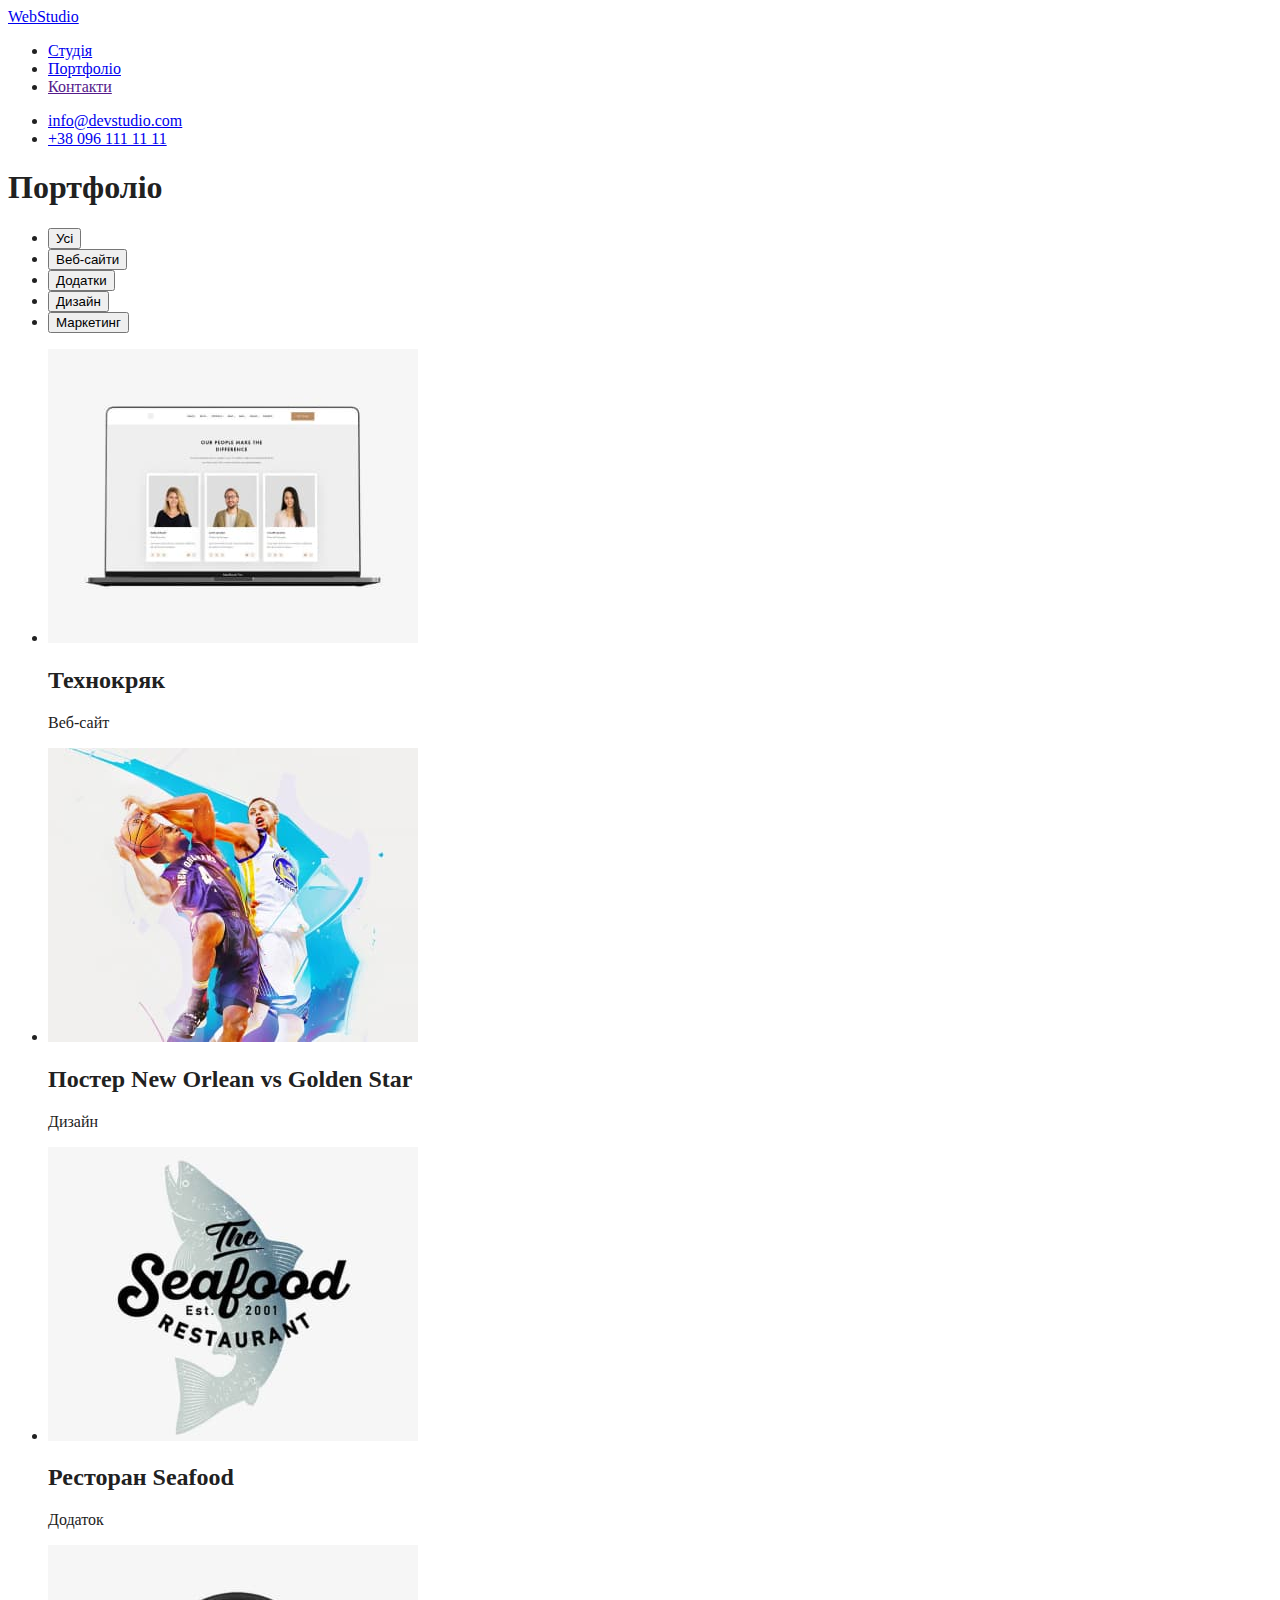
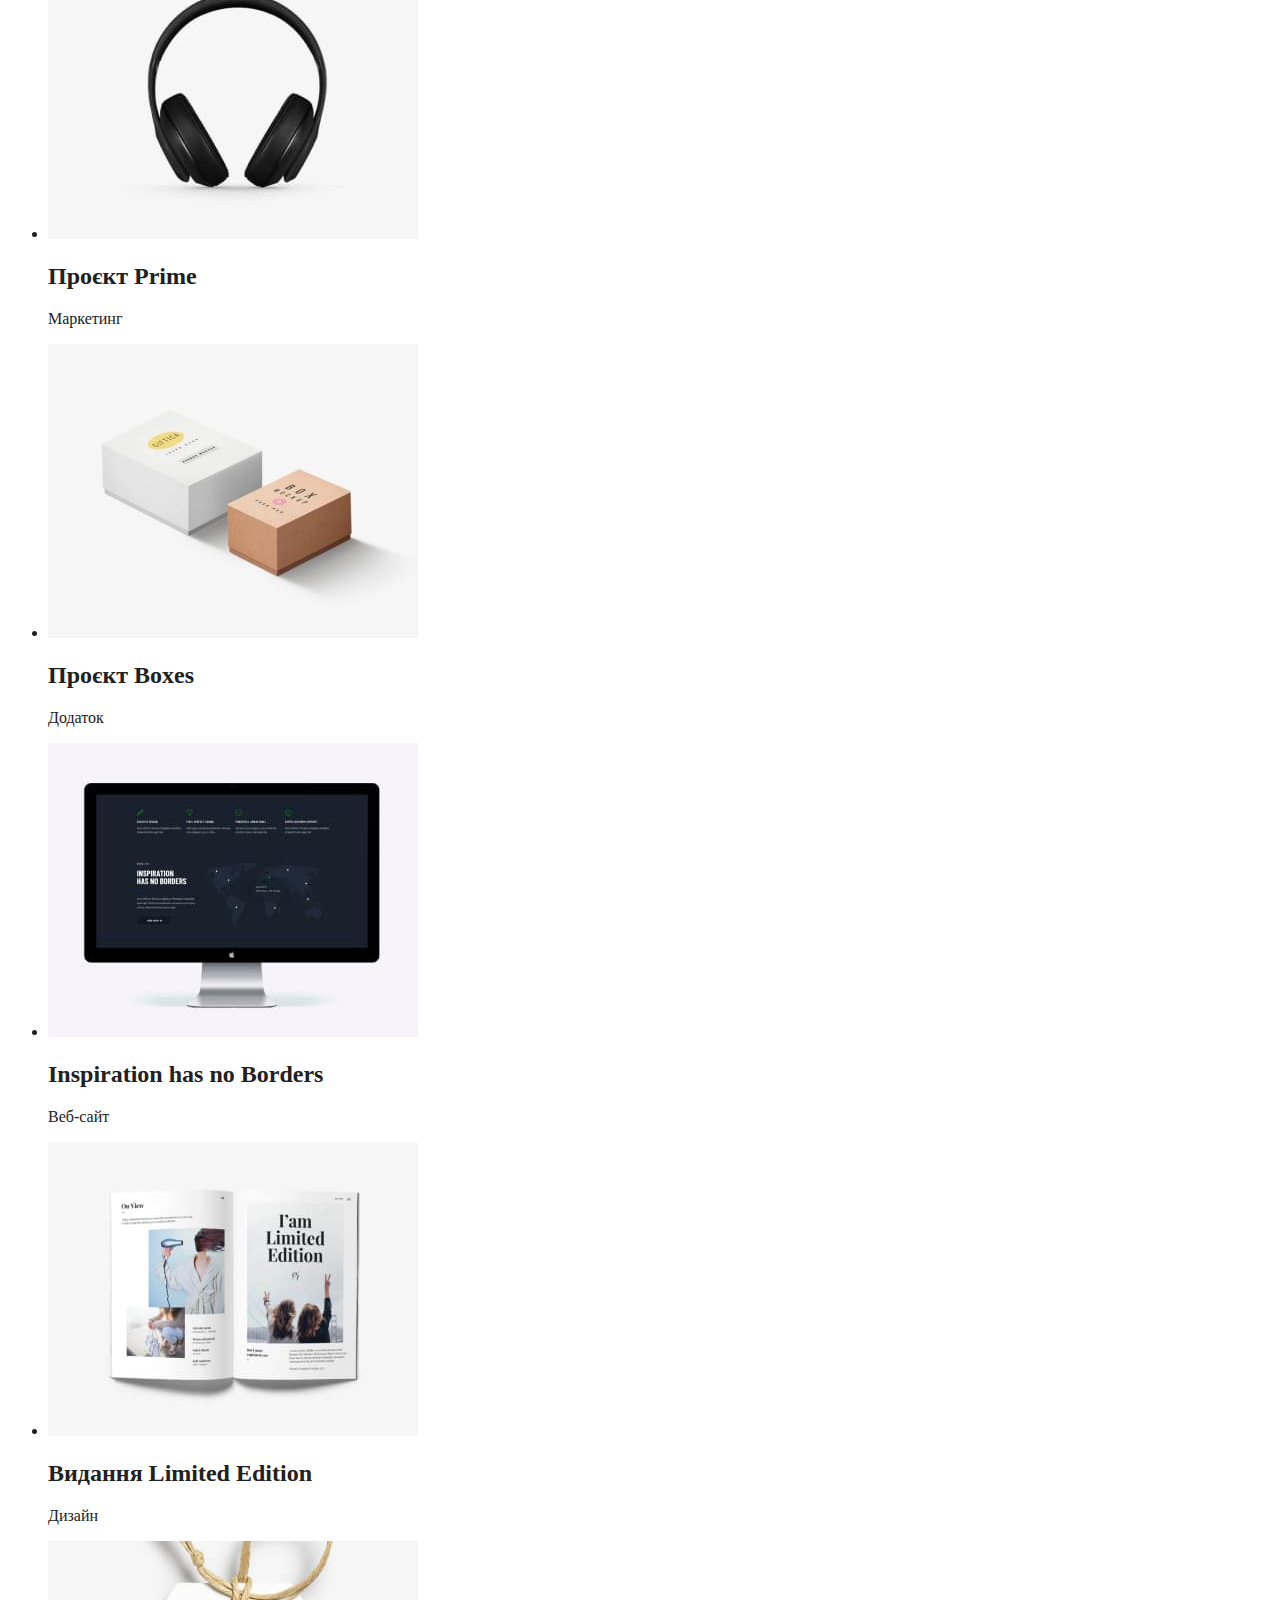
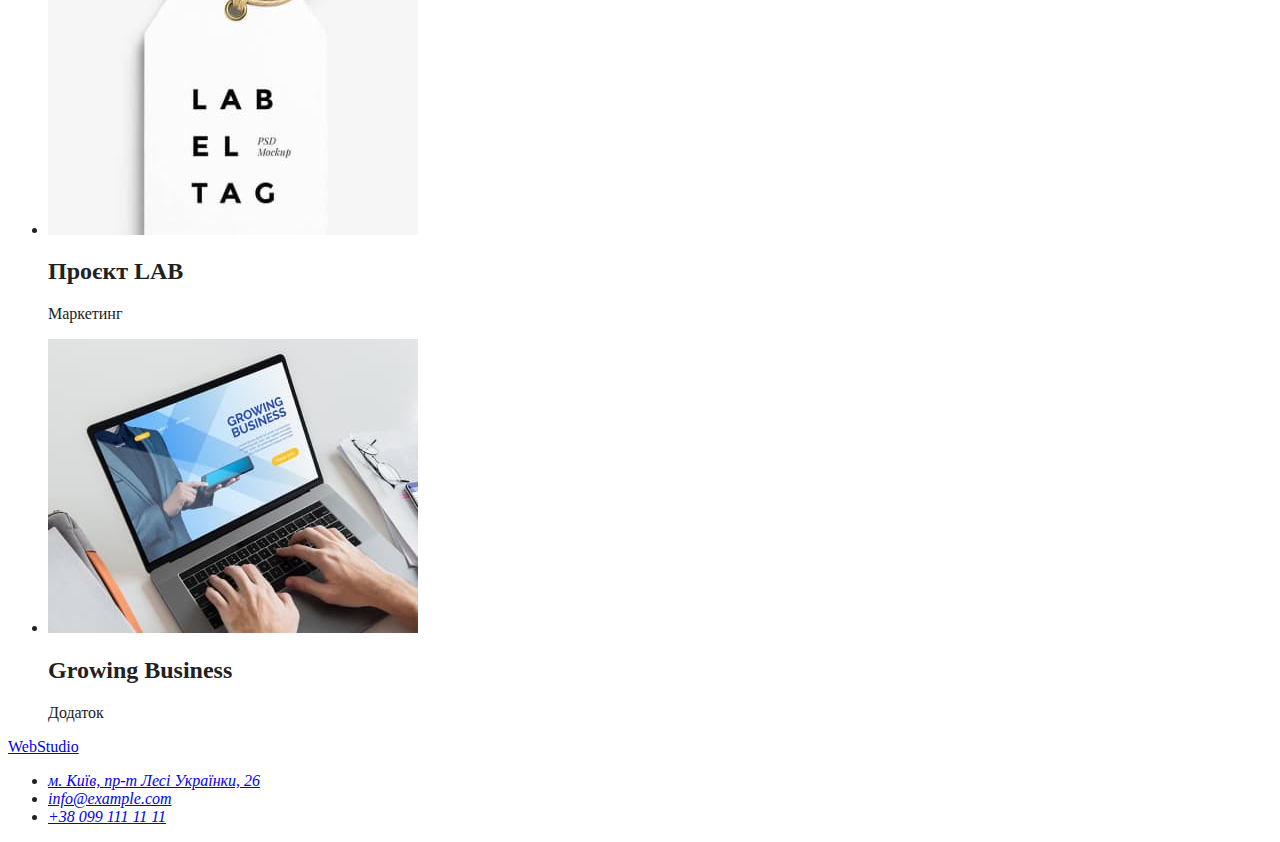
==== portfolio.html @ 2e6b6c1a "Вказав базові кольори та створив палітру" ====
<!DOCTYPE html>
<html lang="uk">
  <head>
    <meta charset="UTF-8" />
    <meta http-equiv="X-UA-Compatible" content="IE=edge" />
    <meta name="viewport" content="width=device-width, initial-scale=1.0" />
    <title>Портфоліо</title>
    <link rel="stylesheet" href="css/styles.css" />
  </head>
  <body>
    <!-- Шапка сайту -->
    <header>
      <nav>
        <a href="./index.html">WebStudio</a>
        <ul>
          <li><a href="./index.html">Студія</a></li>
          <li><a href="./portfolio.html">Портфоліо</a></li>
          <li><a href="">Контакти</a></li>
        </ul>
      </nav>
      <ul>
        <li><a href="mailto:info@devstudio.com">info@devstudio.com</a></li>
        <li><a href="tel:+380961111111">+38 096 111 11 11</a></li>
      </ul>
    </header>
    <!-- Головний контент сторінки -->
    <main>
      <section>
        <h1>Портфоліо</h1>
        <!-- Фільр (список кнопок) -->
        <ul>
          <li>
            <button type="button">Усі</button>
          </li>
          <li>
            <button type="button">Веб-сайти</button>
          </li>
          <li>
            <button type="button">Додатки</button>
          </li>
          <li>
            <button type="button">Дизайн</button>
          </li>
          <li>
            <button type="button">Маркетинг</button>
          </li>
        </ul>
        <!-- Портфоліо -->
        <ul>
          <li>
            <img
              src="./images/web_tech-crack.jpg"
              alt="Сторінка сайту зі списком людей"
              width="370"
            />
            <h2>Технокряк</h2>
            <p>Веб-сайт</p>
          </li>
          <li>
            <img
              src="./images/design_basketball-poster.jpg"
              alt="Постер до змагань з баскетболу"
              width="370"
            />
            <h2>Постер New Orlean vs Golden Star</h2>
            <p>Дизайн</p>
          </li>
          <li>
            <img
              src="./images/application_seafood-restaurant.jpg"
              alt="Логотип ресторану морської їжі"
              width="370"
            />
            <h2>Ресторан Seafood</h2>
            <p>Додаток</p>
          </li>
          <li>
            <img src="./images/marketing_prime-project.jpg" alt="Чорні навушники" width="370" />
            <h2>Проєкт Prime</h2>
            <p>Маркетинг</p>
          </li>
          <li>
            <img
              src="./images/application_boxes-project.jpg"
              alt="Дві мінімалістичні коробочки"
              width="370"
            />
            <h2>Проєкт Boxes</h2>
            <p>Додаток</p>
          </li>
          <li>
            <img
              src="./images/web_inspiration.jpg"
              alt="Веб-сайт з крапками розташувань на мапі світу"
              width="370"
            />
            <h2>Inspiration has no Borders</h2>
            <p>Веб-сайт</p>
          </li>
          <li>
            <img src="./images/design_limited-edition.jpg" alt="Відкритий журнал" width="370" />
            <h2>Видання Limited Edition</h2>
            <p>Дизайн</p>
          </li>
          <li>
            <img src="./images/marketing_lab-project.jpg" alt="Біла бирка на мотузці" width="370" />
            <h2>Проєкт LAB</h2>
            <p>Маркетинг</p>
          </li>
          <li>
            <img
              src="./images/application_growing-business.jpg"
              alt="Хтось друкує на сайті за ноутбуком"
              width="370"
            />
            <h2>Growing Business</h2>
            <p>Додаток</p>
          </li>
        </ul>
      </section>
    </main>
    <!-- Підвал -->
    <footer>
      <a href="./index.html">WebStudio</a>
      <address>
        <ul>
          <li>
            <a
              href="https://www.google.com.ua/maps/search/м.+київ+пр-т+лесі+українки+26/@50.4266707,30.5363676,17z/data=!3m1!4b1?hl=uk"
              target="_blank"
              rel="noopener noreferrer"
              >м. Київ, пр-т Лесі Українки, 26</a
            >
          </li>
          <li><a href="mailto:info@example.com">info@example.com</a></li>
          <li><a href="tel:+380991111111">+38 099 111 11 11</a></li>
        </ul>
      </address>
    </footer>
  </body>
</html>
---- css/styles.css ----
body {
    background-color: #FFFFFF;
    color: #212121;
}

/* колір фону #FFFFFF */
/* кольори логотипу блакитний #2196F3 та чорний #ECECEC */
/* колір основного тексту #212121 */
/* колір другорядного тексту #757575 */
/* колір межі хедеру #ECECEC */
/* колір фону кнопок #F5F4FA */
/* колір ховеру фону #2196F3 */
/* колір рамок портфоліо #EEEEEE */
/* колір фону футеру #2F303A */
/* колір контактів у футері rgba(255, 255, 255, 0.6) */
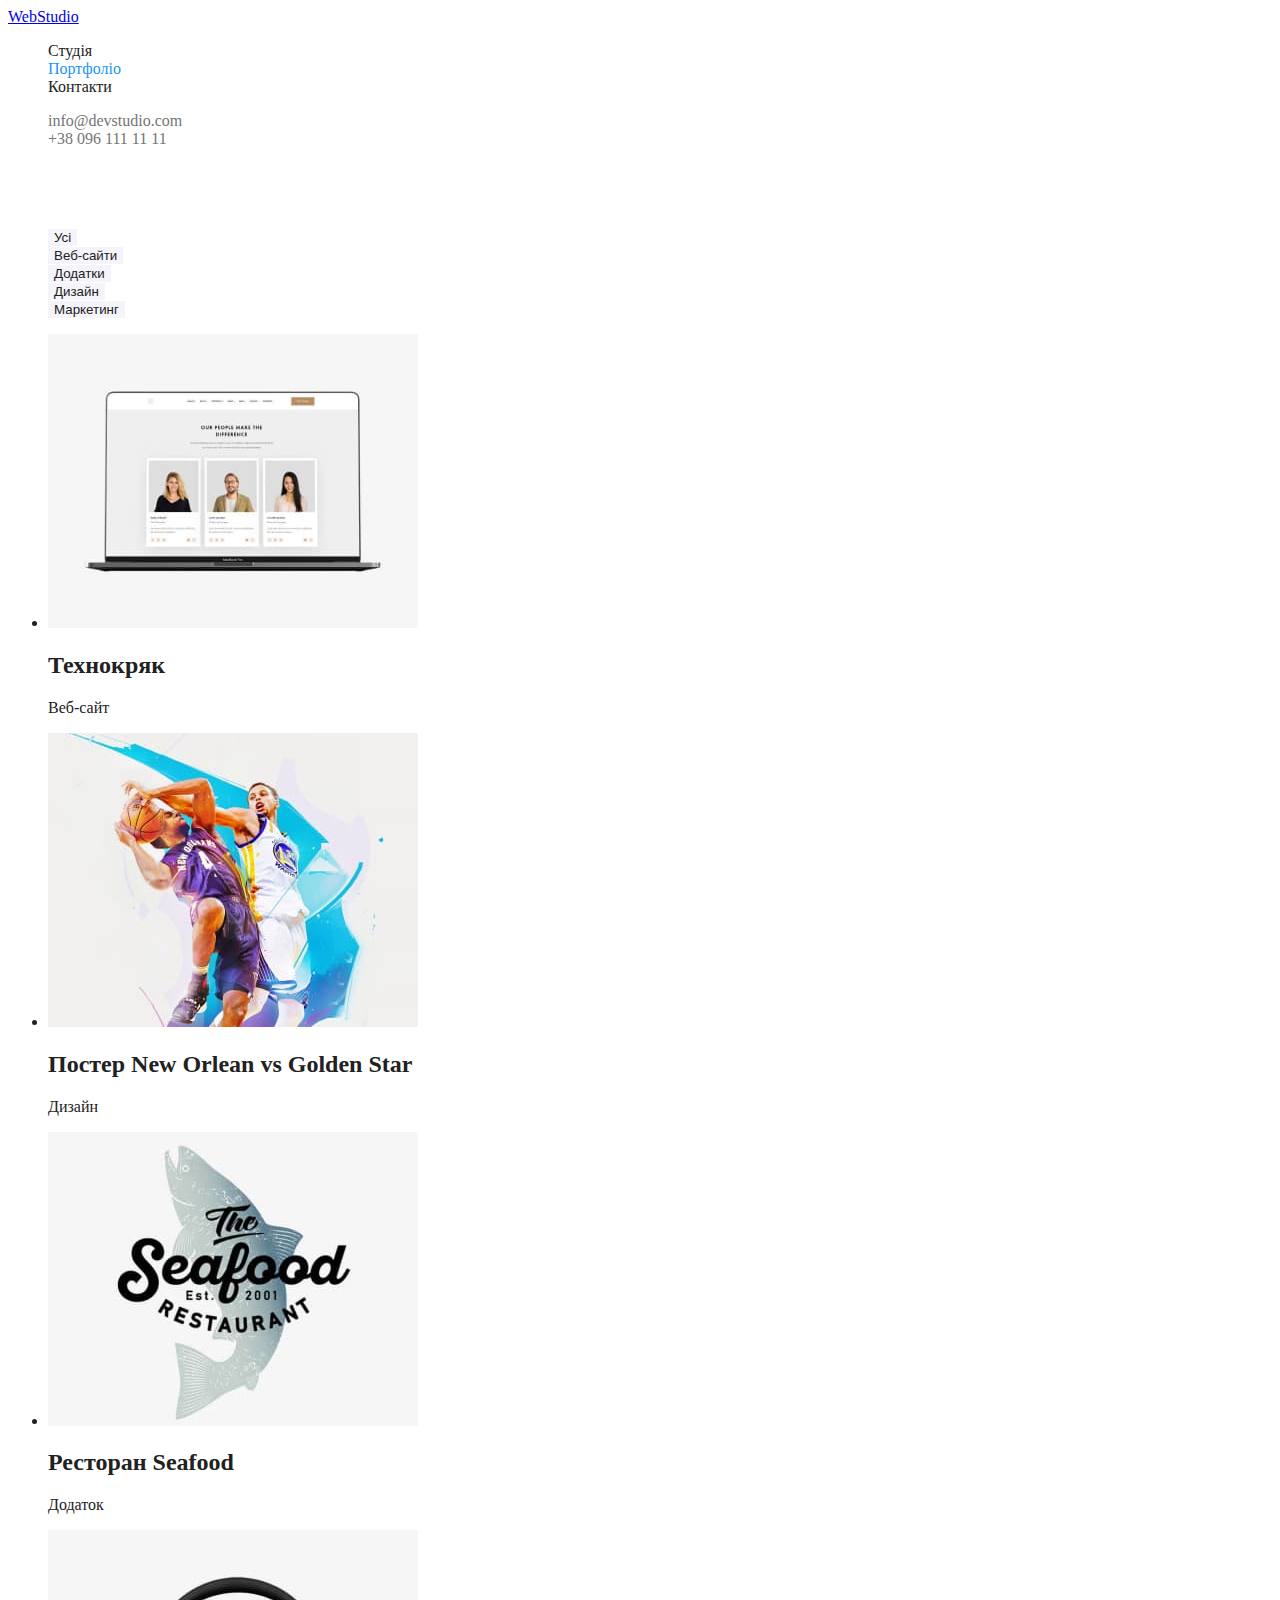
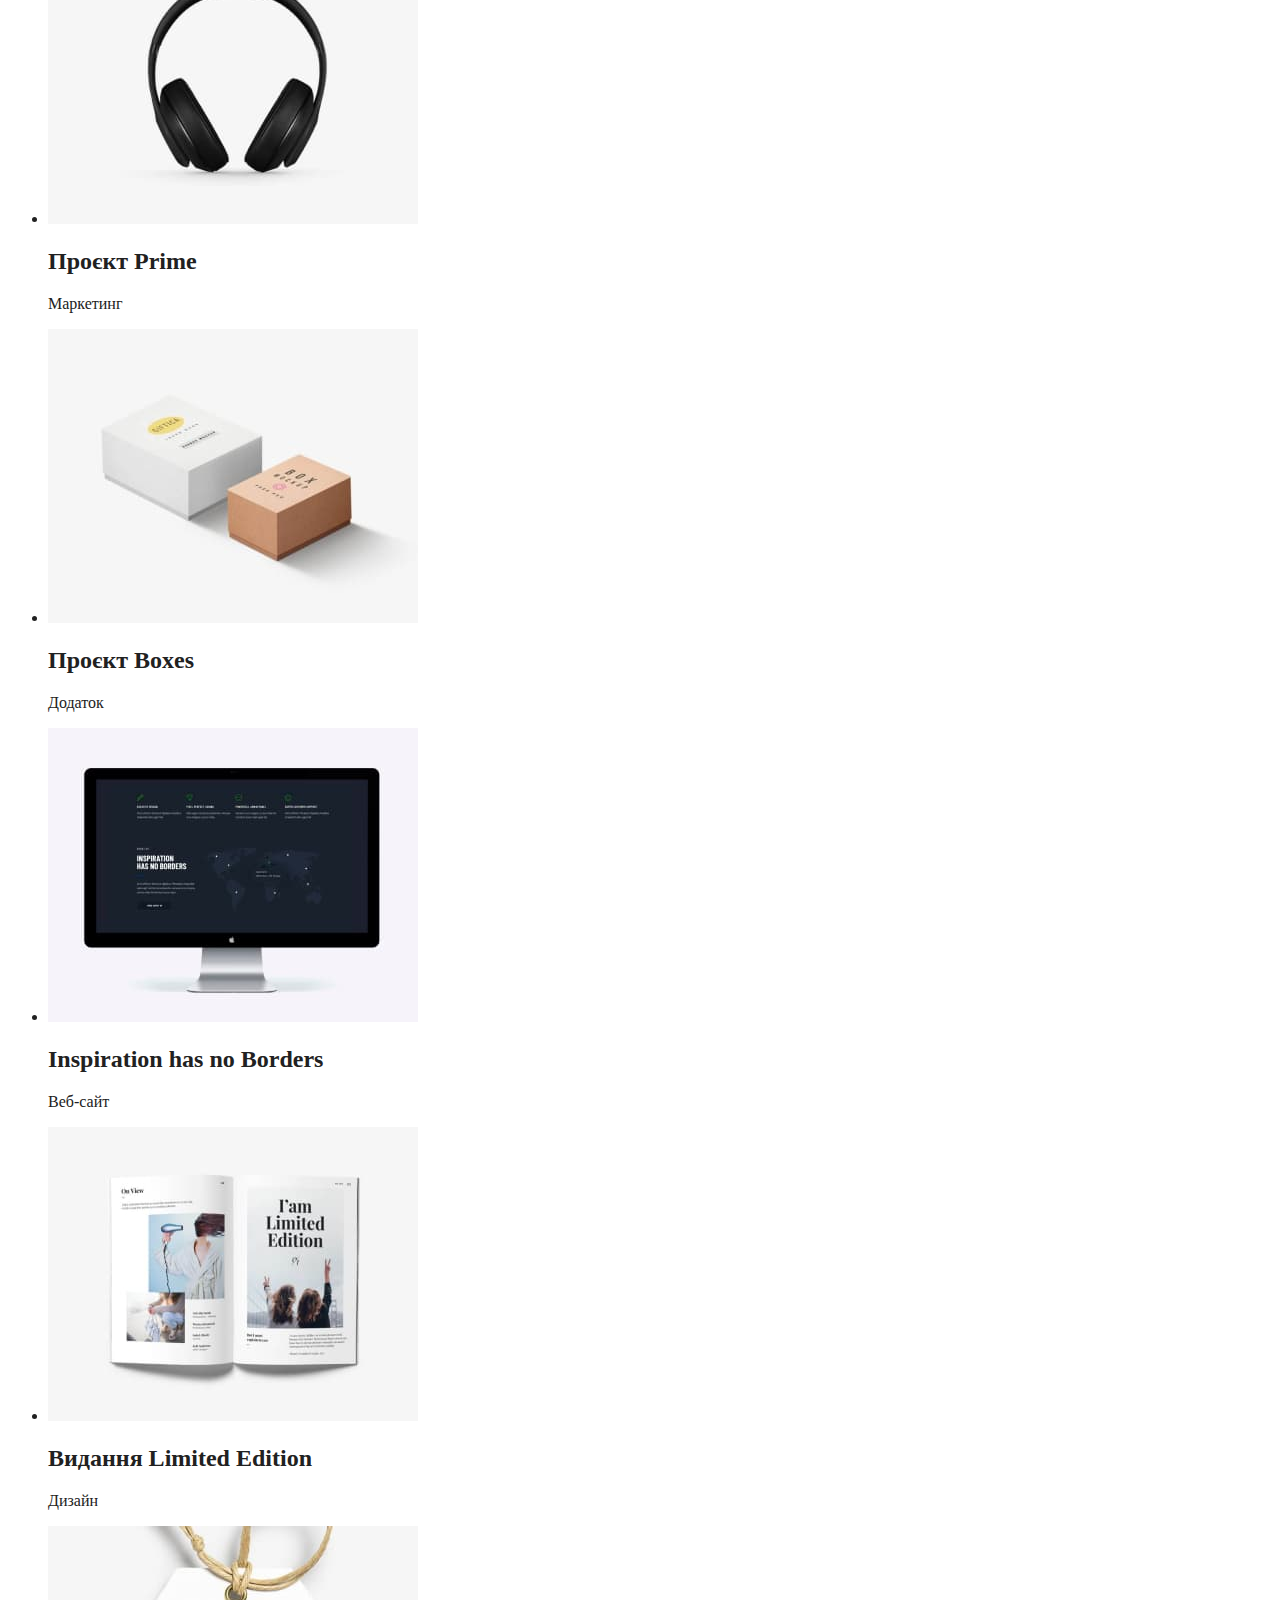
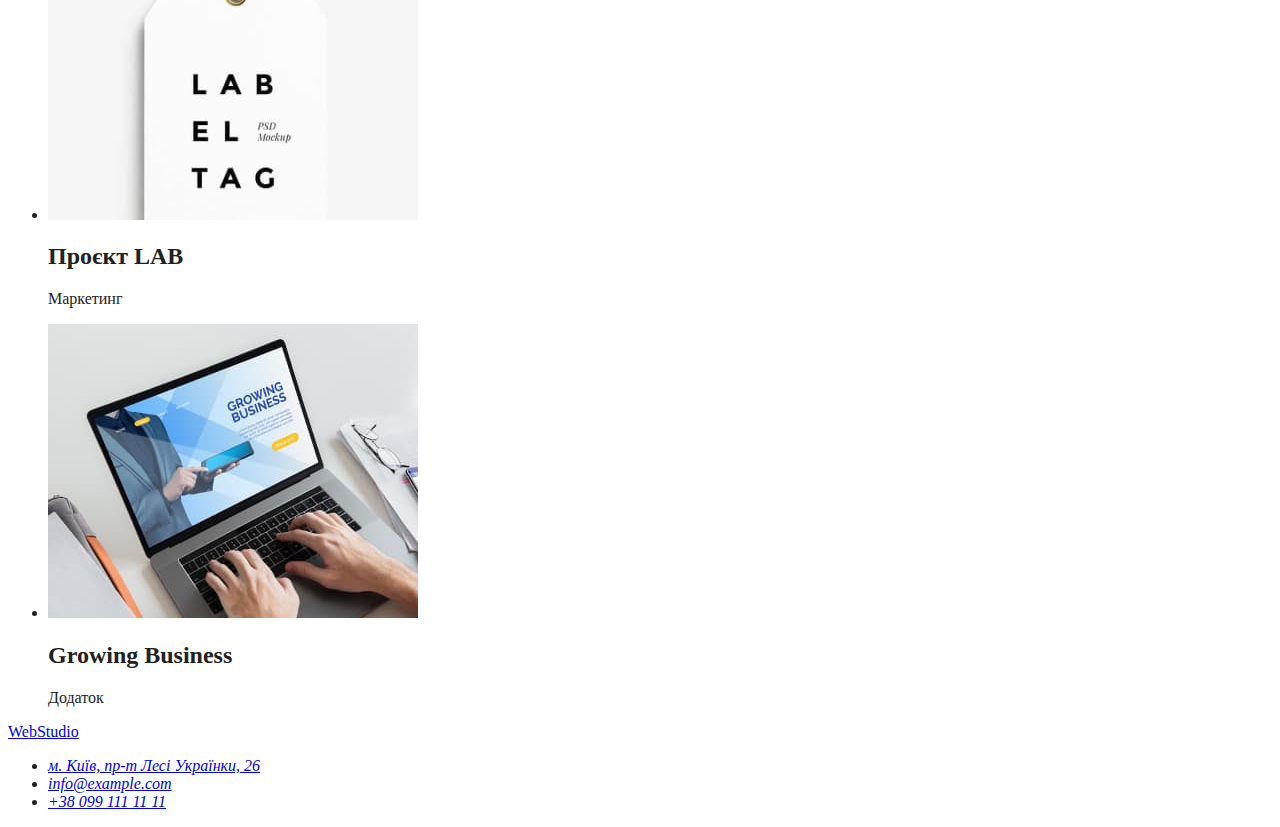
==== commit d3ae76ed: "Задав кольори кнопкам фільтра" ====
--- a/portfolio.html
+++ b/portfolio.html
@@ -12,37 +12,37 @@
     <header>
       <nav>
         <a href="./index.html">WebStudio</a>
-        <ul>
-          <li><a href="./index.html">Студія</a></li>
-          <li><a href="./portfolio.html">Портфоліо</a></li>
-          <li><a href="">Контакти</a></li>
+        <ul class="nav-list">
+          <li><a href="./index.html" class="nav">Студія</a></li>
+          <li><a href="./portfolio.html" class="nav current">Портфоліо</a></li>
+          <li><a href="" class="nav">Контакти</a></li>
         </ul>
       </nav>
-      <ul>
-        <li><a href="mailto:info@devstudio.com">info@devstudio.com</a></li>
-        <li><a href="tel:+380961111111">+38 096 111 11 11</a></li>
+      <ul class="nav-list">
+        <li><a href="mailto:info@devstudio.com" class="nav contact">info@devstudio.com</a></li>
+        <li><a href="tel:+380961111111" class="nav contact">+38 096 111 11 11</a></li>
       </ul>
     </header>
     <!-- Головний контент сторінки -->
     <main>
       <section>
         <h1>Портфоліо</h1>
-        <!-- Фільр (список кнопок) -->
-        <ul>
+        <!-- Фільтр (список кнопок) -->
+        <ul class="filter">
           <li>
-            <button type="button">Усі</button>
+            <button type="button" class="button">Усі</button>
           </li>
           <li>
-            <button type="button">Веб-сайти</button>
+            <button type="button" class="button">Веб-сайти</button>
           </li>
           <li>
-            <button type="button">Додатки</button>
+            <button type="button" class="button">Додатки</button>
           </li>
           <li>
-            <button type="button">Дизайн</button>
+            <button type="button" class="button">Дизайн</button>
           </li>
           <li>
-            <button type="button">Маркетинг</button>
+            <button type="button" class="button">Маркетинг</button>
           </li>
         </ul>
         <!-- Портфоліо -->
@@ -129,8 +129,9 @@
               href="https://www.google.com.ua/maps/search/м.+київ+пр-т+лесі+українки+26/@50.4266707,30.5363676,17z/data=!3m1!4b1?hl=uk"
               target="_blank"
               rel="noopener noreferrer"
-              >м. Київ, пр-т Лесі Українки, 26</a
             >
+              м. Київ, пр-т Лесі Українки, 26
+            </a>
           </li>
           <li><a href="mailto:info@example.com">info@example.com</a></li>
           <li><a href="tel:+380991111111">+38 099 111 11 11</a></li>
--- a/css/styles.css
+++ b/css/styles.css
@@ -1,15 +1,74 @@
+    /* css змінні */
+
+:root {
+    /* --black-logo: #000000; */
+    --header-border: #ECECEC;
+    --blue-accent: #2196F3;
+    --hover-text-accent: #FFFFFF;
+    --main-color: #212121;
+    --minor-color: #757575;
+    --button-color: #F5F4FA;
+    --portfolio-borders-color: #EEEEEE;
+    --footer-contact-color:rgba(255, 255, 255, 0.6);
+    --footer-bg: #2F303A;
+}
+
 body {
     background-color: #FFFFFF;
     color: #212121;
 }
 
-/* колір фону #FFFFFF */
-/* кольори логотипу блакитний #2196F3 та чорний #ECECEC */
-/* колір основного тексту #212121 */
-/* колір другорядного тексту #757575 */
-/* колір межі хедеру #ECECEC */
-/* колір фону кнопок #F5F4FA */
-/* колір ховеру фону #2196F3 */
-/* колір рамок портфоліо #EEEEEE */
-/* колір фону футеру #2F303A */
-/* колір контактів у футері rgba(255, 255, 255, 0.6) */+/* Шапка сайту */
+
+/* .header {} */
+
+.nav-list {
+    list-style: none;
+}
+
+.nav {
+    color: var(--main-color);
+    text-decoration: none;
+}
+
+.nav:hover {
+    color: var(--blue-accent);
+}
+
+.nav.current {
+    color: var(--blue-accent);
+}
+
+.nav.contact {
+    color: var(--minor-color);
+}
+
+.nav.contact:hover {
+    color: var(--blue-accent);
+}
+
+    /* Головний контент */
+
+h1 {
+    color: transparent;
+}
+
+    /* Фільтр */
+
+.filter {
+    list-style: none;
+}
+
+.filter .button {
+    background-color: var(--button-color);
+    color: var(--main-color);
+    border: none;
+}
+
+.filter .button:hover {
+    background-color: var(--blue-accent);
+    color: var(--hover-text-accent);
+}
+
+    /* Портфоліо */
+
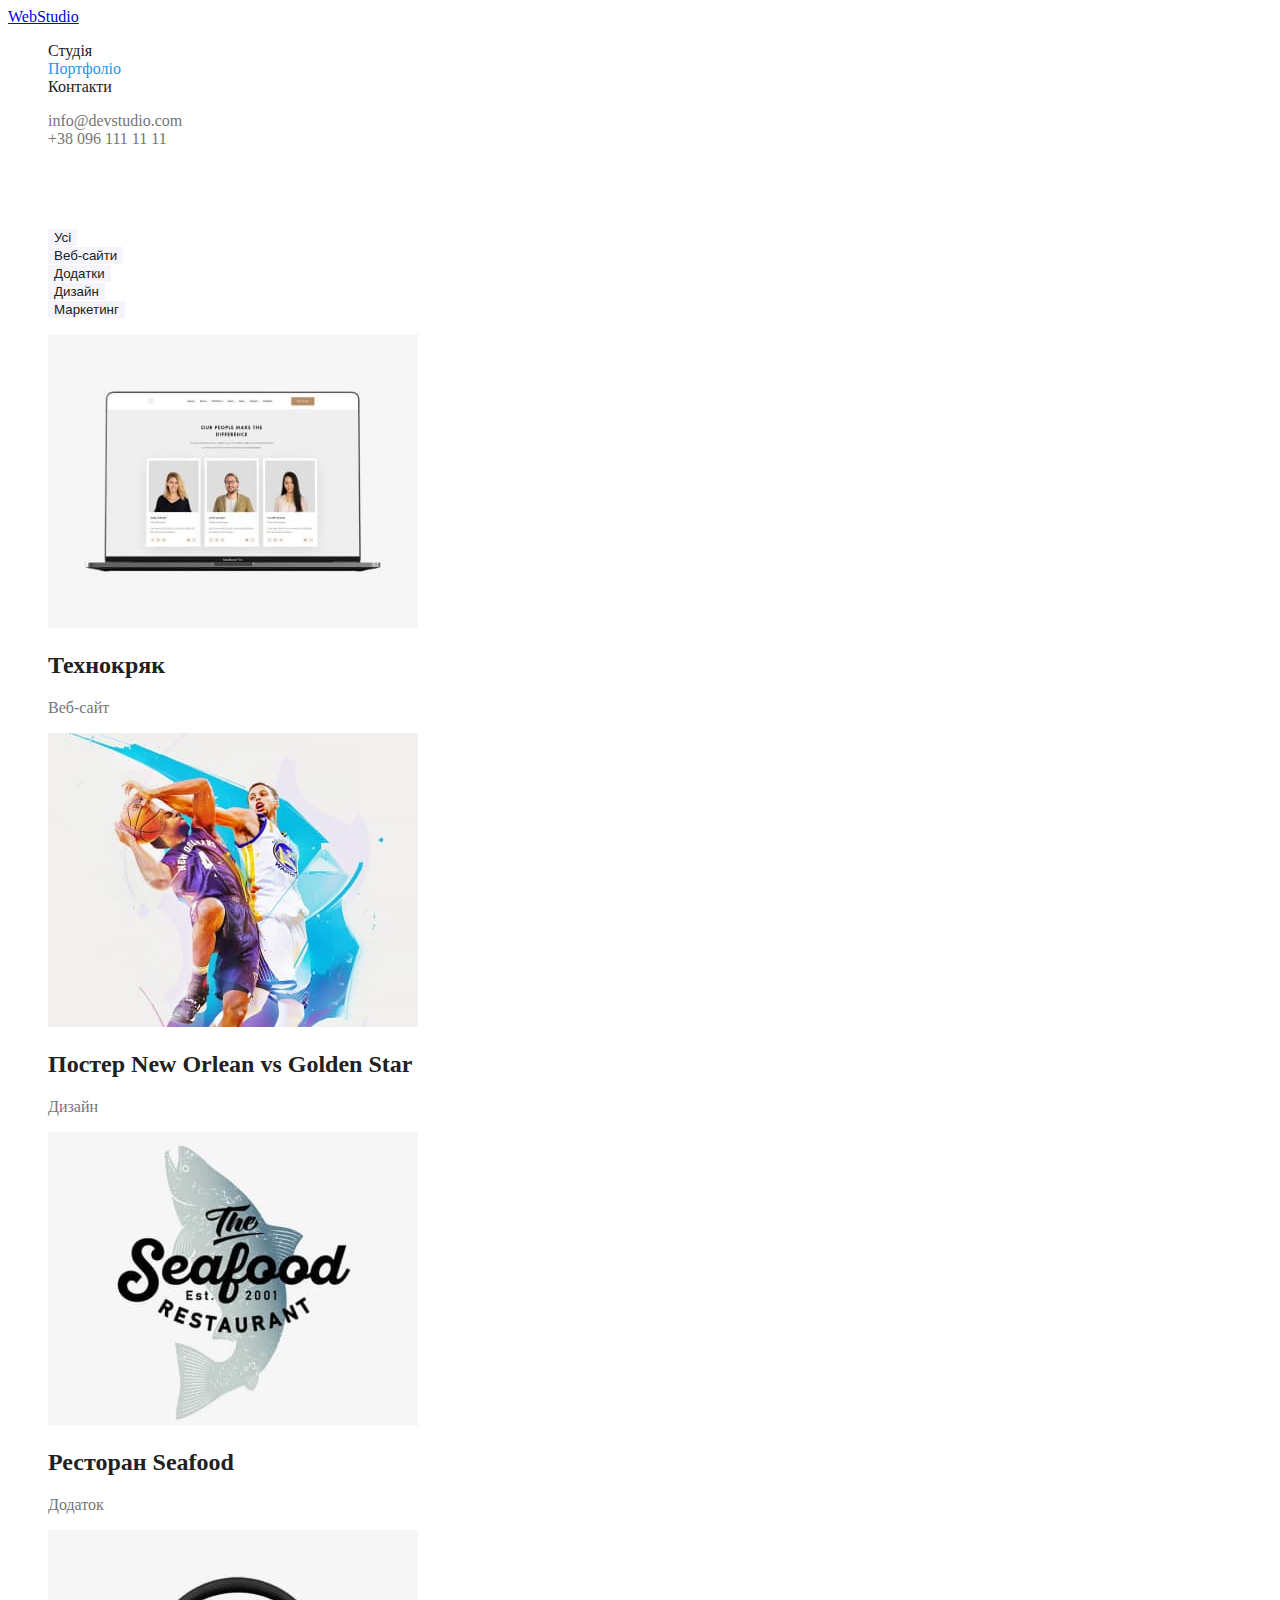
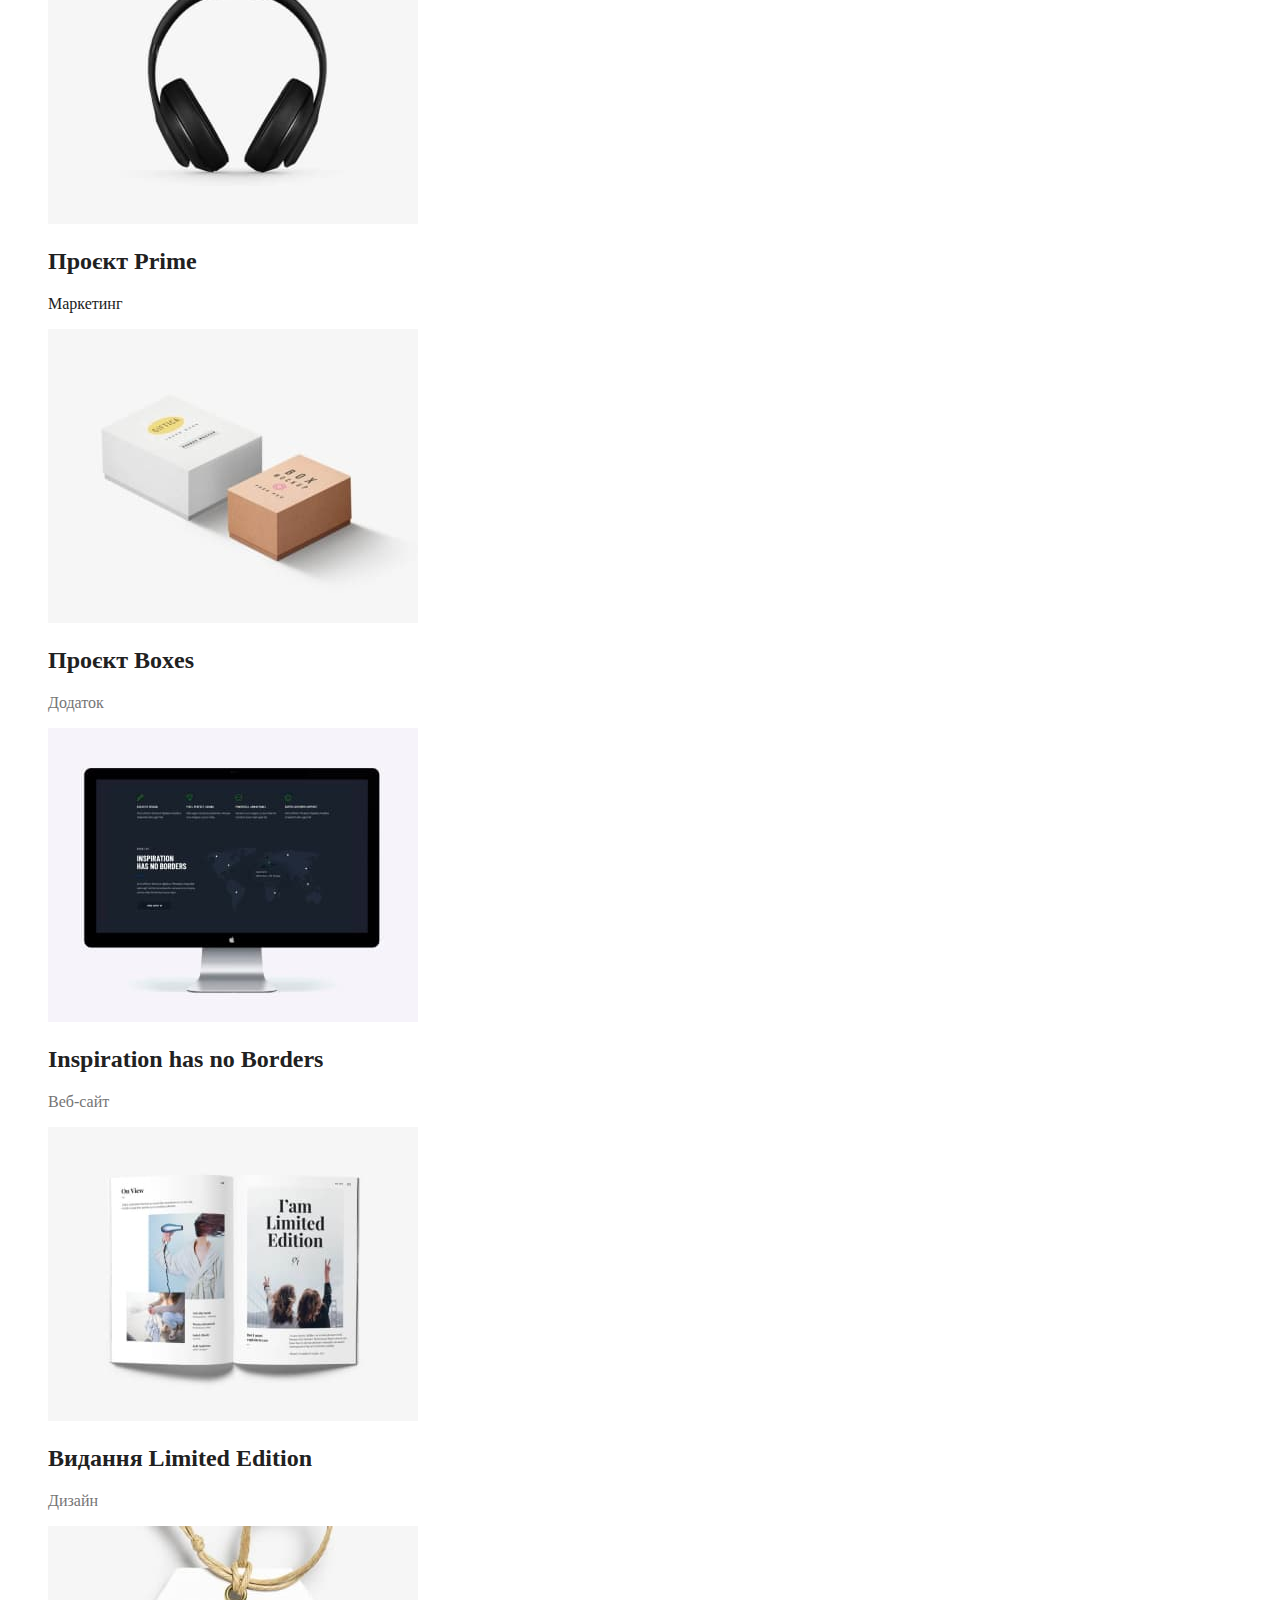
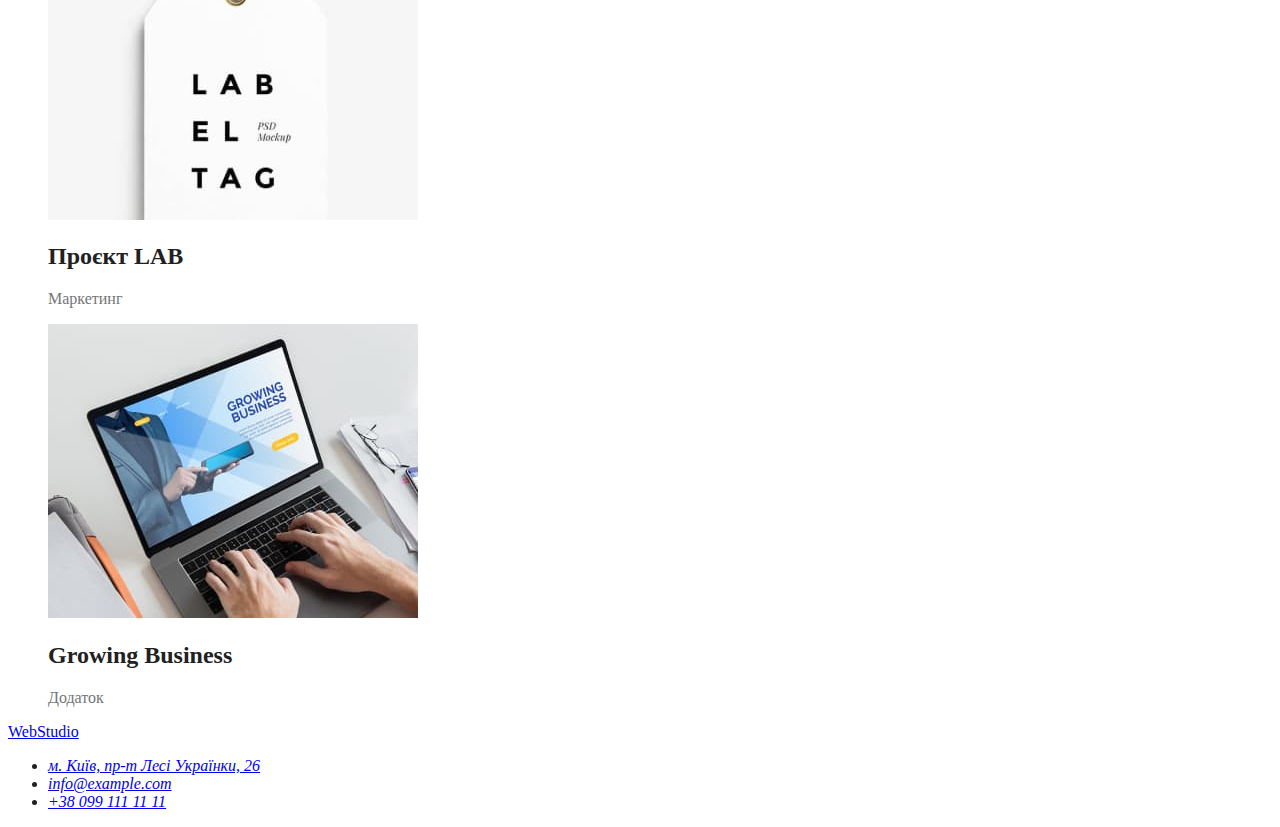
==== commit d74d0d11: "Задав кольори описам проєктів" ====
--- a/portfolio.html
+++ b/portfolio.html
@@ -46,75 +46,75 @@
           </li>
         </ul>
         <!-- Портфоліо -->
-        <ul>
-          <li>
+        <ul class="portfolio">
+          <li class="project">
             <img
               src="./images/web_tech-crack.jpg"
               alt="Сторінка сайту зі списком людей"
               width="370"
             />
             <h2>Технокряк</h2>
-            <p>Веб-сайт</p>
+            <p class="type">Веб-сайт</p>
           </li>
-          <li>
+          <li class="project">
             <img
               src="./images/design_basketball-poster.jpg"
               alt="Постер до змагань з баскетболу"
               width="370"
             />
             <h2>Постер New Orlean vs Golden Star</h2>
-            <p>Дизайн</p>
+            <p class="type">Дизайн</p>
           </li>
-          <li>
+          <li class="project">
             <img
               src="./images/application_seafood-restaurant.jpg"
               alt="Логотип ресторану морської їжі"
               width="370"
             />
             <h2>Ресторан Seafood</h2>
-            <p>Додаток</p>
+            <p class="type">Додаток</p>
           </li>
-          <li>
+          <li class="project">
             <img src="./images/marketing_prime-project.jpg" alt="Чорні навушники" width="370" />
             <h2>Проєкт Prime</h2>
             <p>Маркетинг</p>
           </li>
-          <li>
+          <li class="project">
             <img
               src="./images/application_boxes-project.jpg"
               alt="Дві мінімалістичні коробочки"
               width="370"
             />
             <h2>Проєкт Boxes</h2>
-            <p>Додаток</p>
+            <p class="type">Додаток</p>
           </li>
-          <li>
+          <li class="project">
             <img
               src="./images/web_inspiration.jpg"
               alt="Веб-сайт з крапками розташувань на мапі світу"
               width="370"
             />
             <h2>Inspiration has no Borders</h2>
-            <p>Веб-сайт</p>
+            <p class="type">Веб-сайт</p>
           </li>
-          <li>
+          <li class="project">
             <img src="./images/design_limited-edition.jpg" alt="Відкритий журнал" width="370" />
             <h2>Видання Limited Edition</h2>
-            <p>Дизайн</p>
+            <p class="type">Дизайн</p>
           </li>
-          <li>
+          <li class="project">
             <img src="./images/marketing_lab-project.jpg" alt="Біла бирка на мотузці" width="370" />
             <h2>Проєкт LAB</h2>
-            <p>Маркетинг</p>
+            <p class="type">Маркетинг</p>
           </li>
-          <li>
+          <li class="project">
             <img
               src="./images/application_growing-business.jpg"
               alt="Хтось друкує на сайті за ноутбуком"
               width="370"
             />
             <h2>Growing Business</h2>
-            <p>Додаток</p>
+            <p class="type">Додаток</p>
           </li>
         </ul>
       </section>
--- a/css/styles.css
+++ b/css/styles.css
@@ -31,7 +31,8 @@
     text-decoration: none;
 }
 
-.nav:hover {
+.nav:hover,
+.nav:focus {
     color: var(--blue-accent);
 }
 
@@ -43,7 +44,8 @@
     color: var(--minor-color);
 }
 
-.nav.contact:hover {
+.nav.contact:hover,
+.nav.contact:focus {
     color: var(--blue-accent);
 }
 
@@ -63,12 +65,21 @@
     background-color: var(--button-color);
     color: var(--main-color);
     border: none;
+    cursor: pointer;
 }
 
-.filter .button:hover {
+.filter .button:hover,
+.filter .button:focus {
     background-color: var(--blue-accent);
     color: var(--hover-text-accent);
 }
 
     /* Портфоліо */
 
+.portfolio {
+    list-style: none;
+}
+
+.portfolio .type {
+    color: var(--minor-color);
+}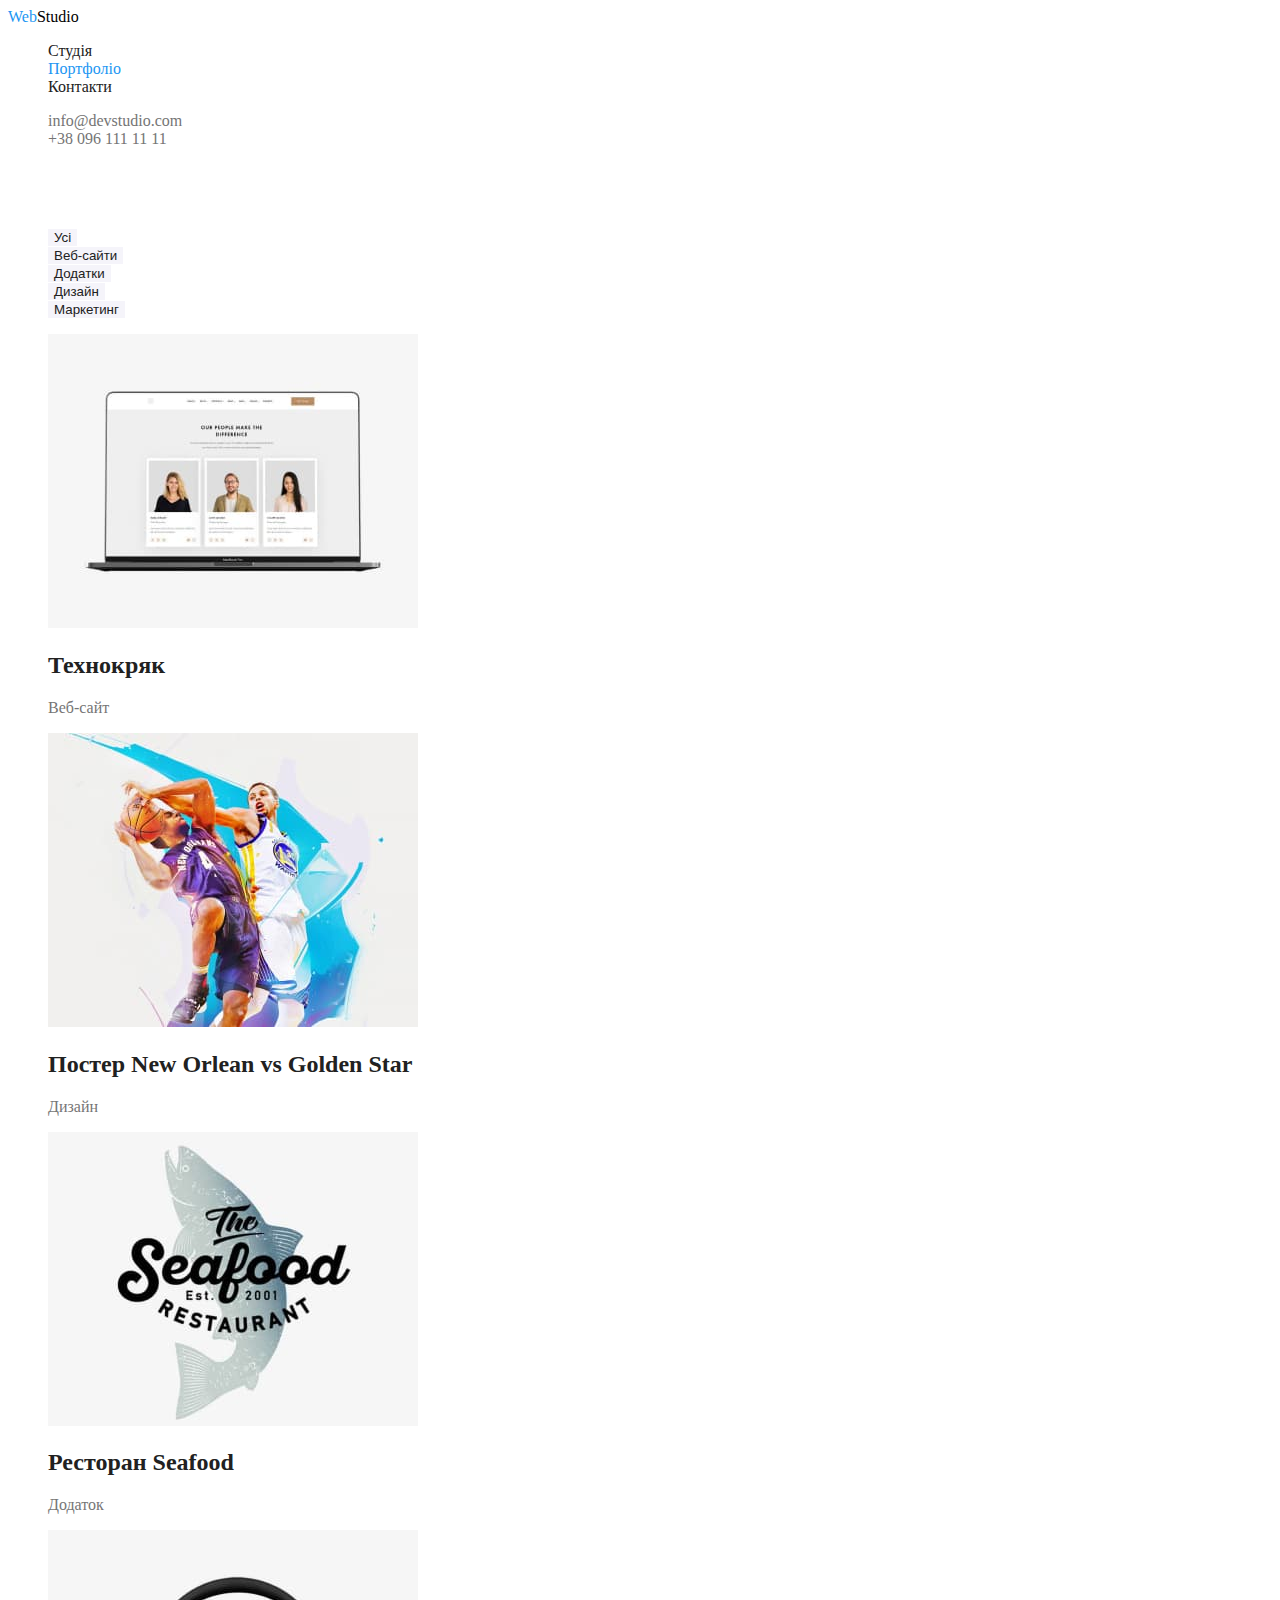
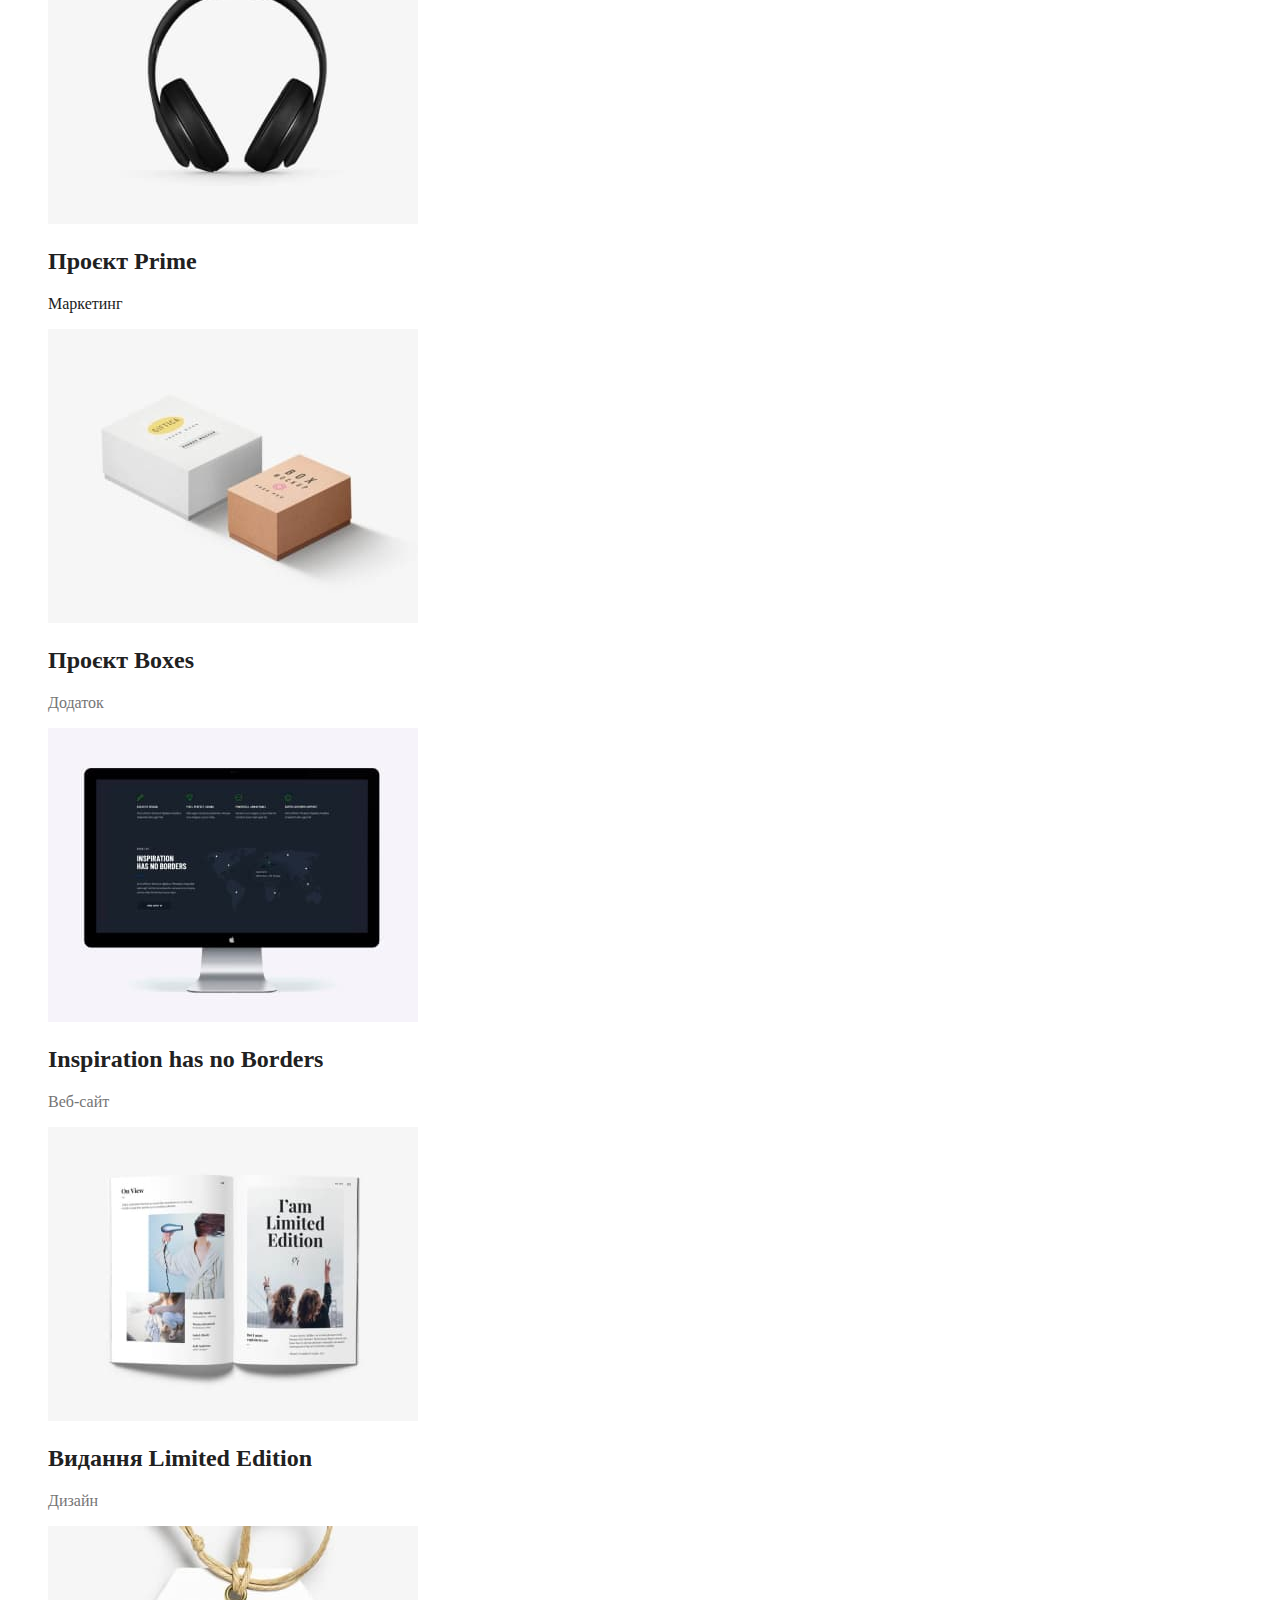
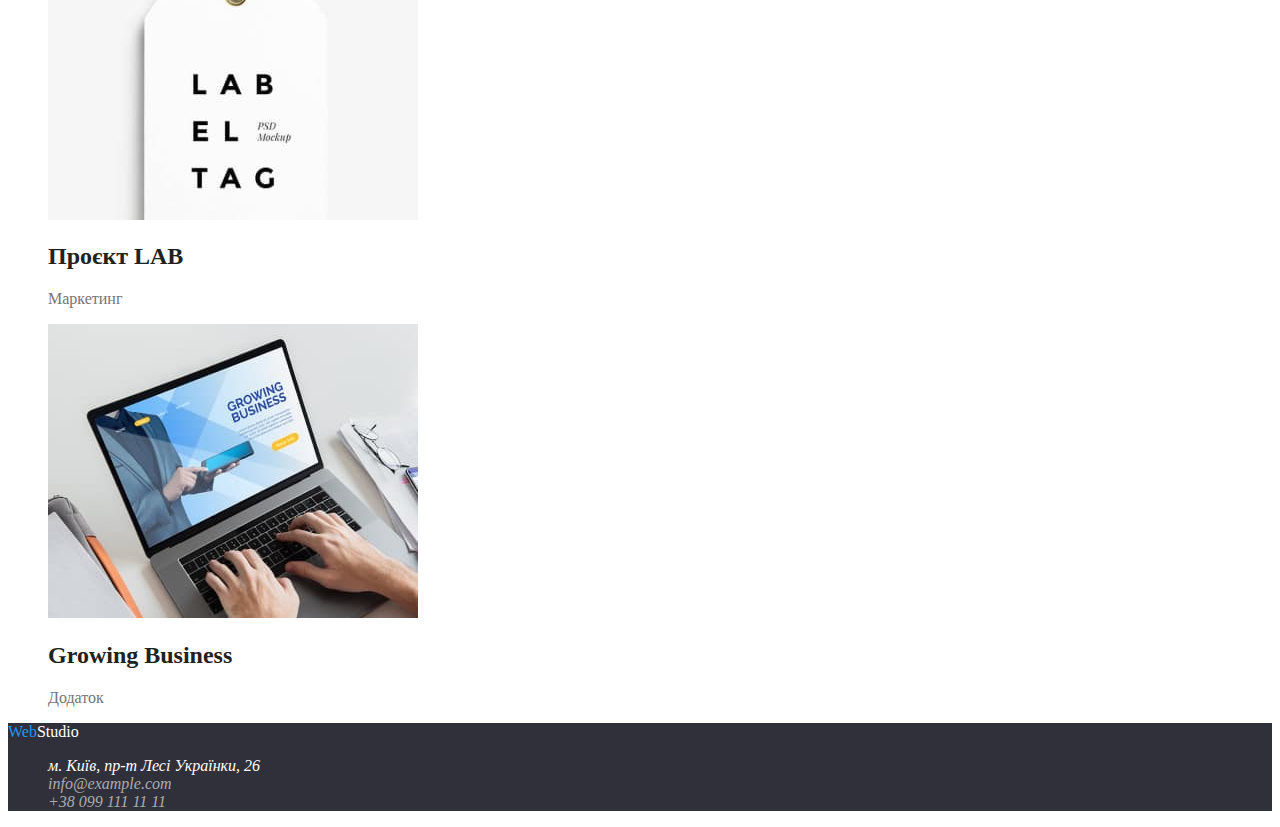
==== commit d53eeaca: "Дав кольори логотипу та підвалу" ====
--- a/portfolio.html
+++ b/portfolio.html
@@ -11,7 +11,9 @@
     <!-- Шапка сайту -->
     <header>
       <nav>
-        <a href="./index.html">WebStudio</a>
+        <a href="./index.html" class="logo">
+          <span class="logo-web">Web</span><span class="logo-black">Studio</span>
+        </a>
         <ul class="nav-list">
           <li><a href="./index.html" class="nav">Студія</a></li>
           <li><a href="./portfolio.html" class="nav current">Портфоліо</a></li>
@@ -120,21 +122,24 @@
       </section>
     </main>
     <!-- Підвал -->
-    <footer>
-      <a href="./index.html">WebStudio</a>
-      <address>
-        <ul>
+    <footer class="footer">
+      <a href="./index.html" class="logo">
+        <span class="logo-web">Web</span><span class="logo-white">Studio</span>
+      </a>
+      <address class="address">
+        <ul class="contacts">
           <li>
             <a
               href="https://www.google.com.ua/maps/search/м.+київ+пр-т+лесі+українки+26/@50.4266707,30.5363676,17z/data=!3m1!4b1?hl=uk"
               target="_blank"
               rel="noopener noreferrer"
+              class="location"
             >
               м. Київ, пр-т Лесі Українки, 26
             </a>
           </li>
-          <li><a href="mailto:info@example.com">info@example.com</a></li>
-          <li><a href="tel:+380991111111">+38 099 111 11 11</a></li>
+          <li><a href="mailto:info@example.com" class="contact">info@example.com</a></li>
+          <li><a href="tel:+380991111111" class="contact">+38 099 111 11 11</a></li>
         </ul>
       </address>
     </footer>
--- a/css/styles.css
+++ b/css/styles.css
@@ -1,7 +1,8 @@
     /* css змінні */
 
 :root {
-    /* --black-logo: #000000; */
+    --logo-black: #000000;
+    --logo-white: #FFFFFF;
     --header-border: #ECECEC;
     --blue-accent: #2196F3;
     --hover-text-accent: #FFFFFF;
@@ -13,14 +14,26 @@
     --footer-bg: #2F303A;
 }
 
+/* Шапка сайту */
+
+/* .header {} */
+
 body {
     background-color: #FFFFFF;
     color: #212121;
 }
 
-/* Шапка сайту */
+.logo {
+    text-decoration: none;
+}
 
-/* .header {} */
+.logo-web {
+    color: var(--blue-accent);
+}
+
+.logo-black {
+    color: var(--logo-black);
+}
 
 .nav-list {
     list-style: none;
@@ -44,10 +57,10 @@
     color: var(--minor-color);
 }
 
-.nav.contact:hover,
+/* .nav.contact:hover,
 .nav.contact:focus {
     color: var(--blue-accent);
-}
+} */
 
     /* Головний контент */
 
@@ -82,4 +95,30 @@
 
 .portfolio .type {
     color: var(--minor-color);
+}
+
+    /* Підвал */
+
+.footer {
+    background-color: var(--footer-bg);
+}
+
+.logo-white {
+    color: var(--logo-white);
+}
+
+.contacts {
+    list-style: none;
+}
+
+.contacts a {
+    text-decoration: none;
+}
+
+.location {
+    color: white;
+}
+
+.contacts .contact {
+    color: var(--footer-contact-color);
 }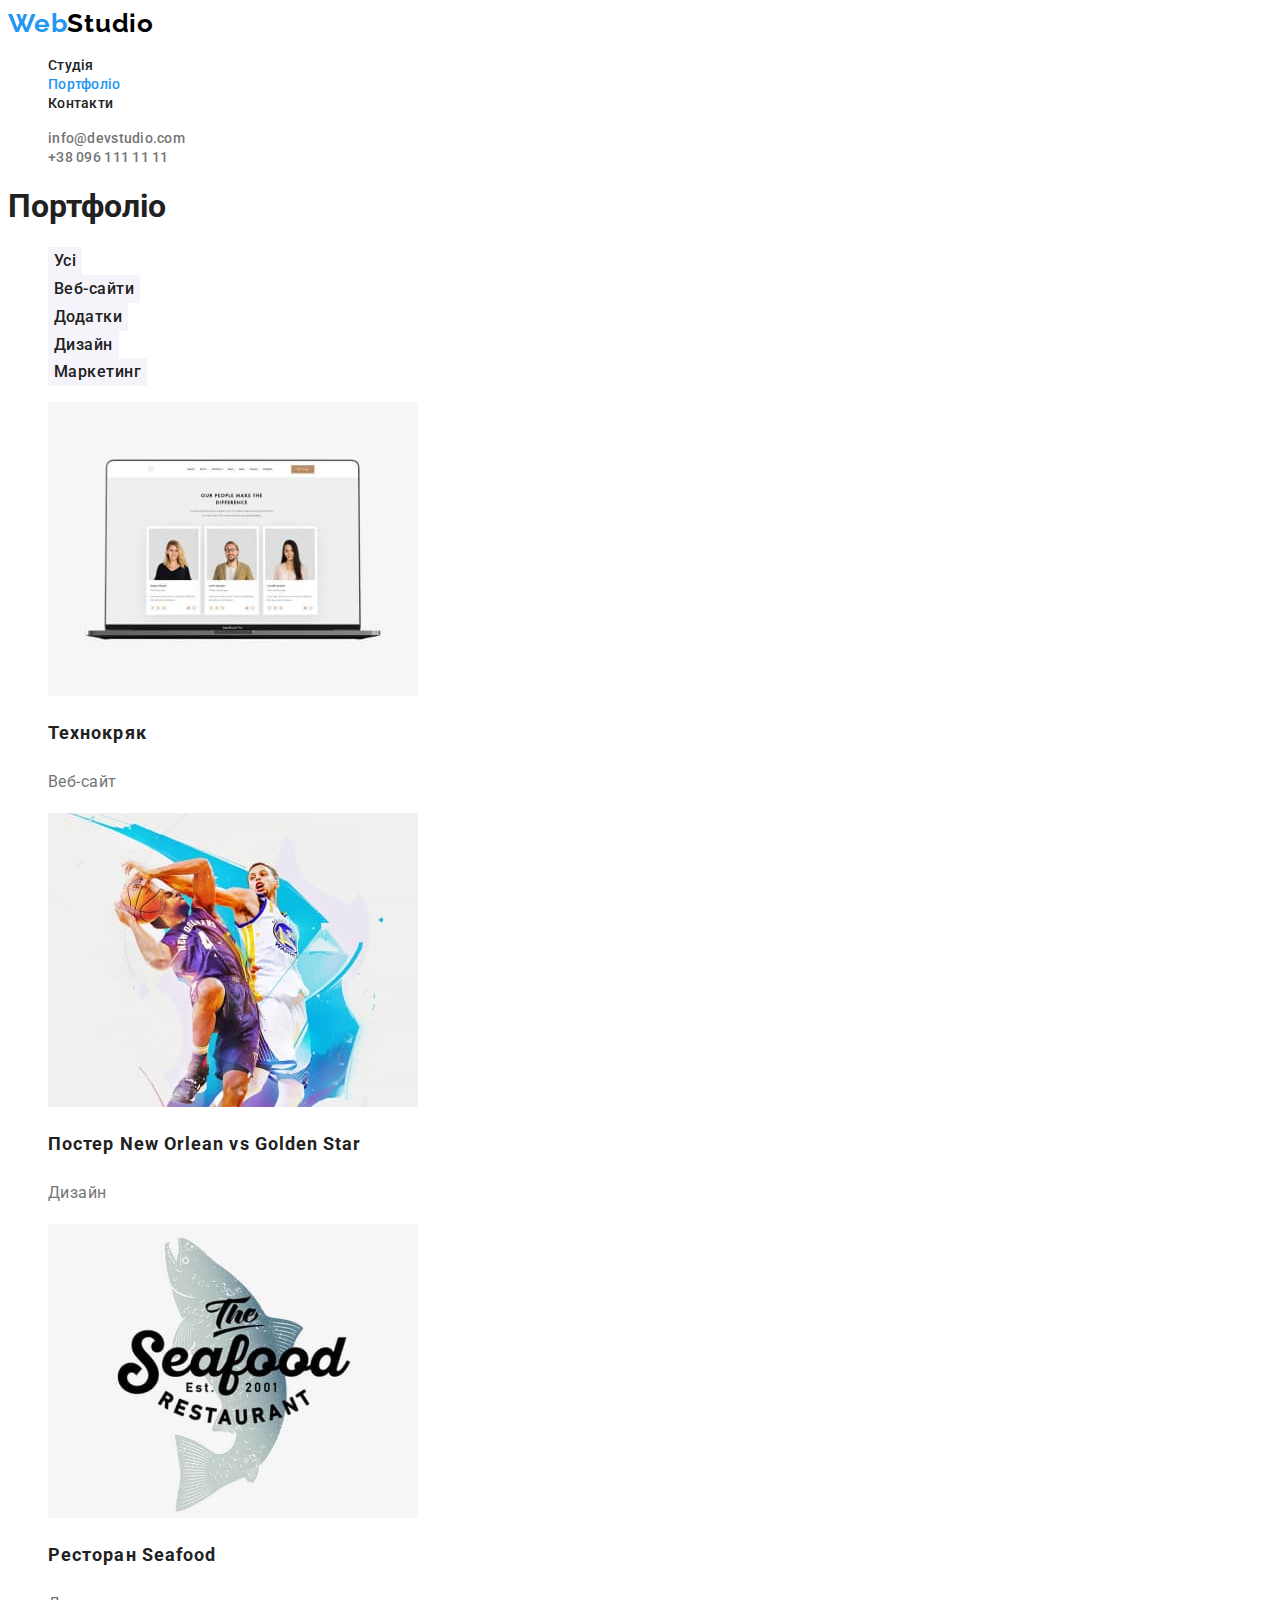
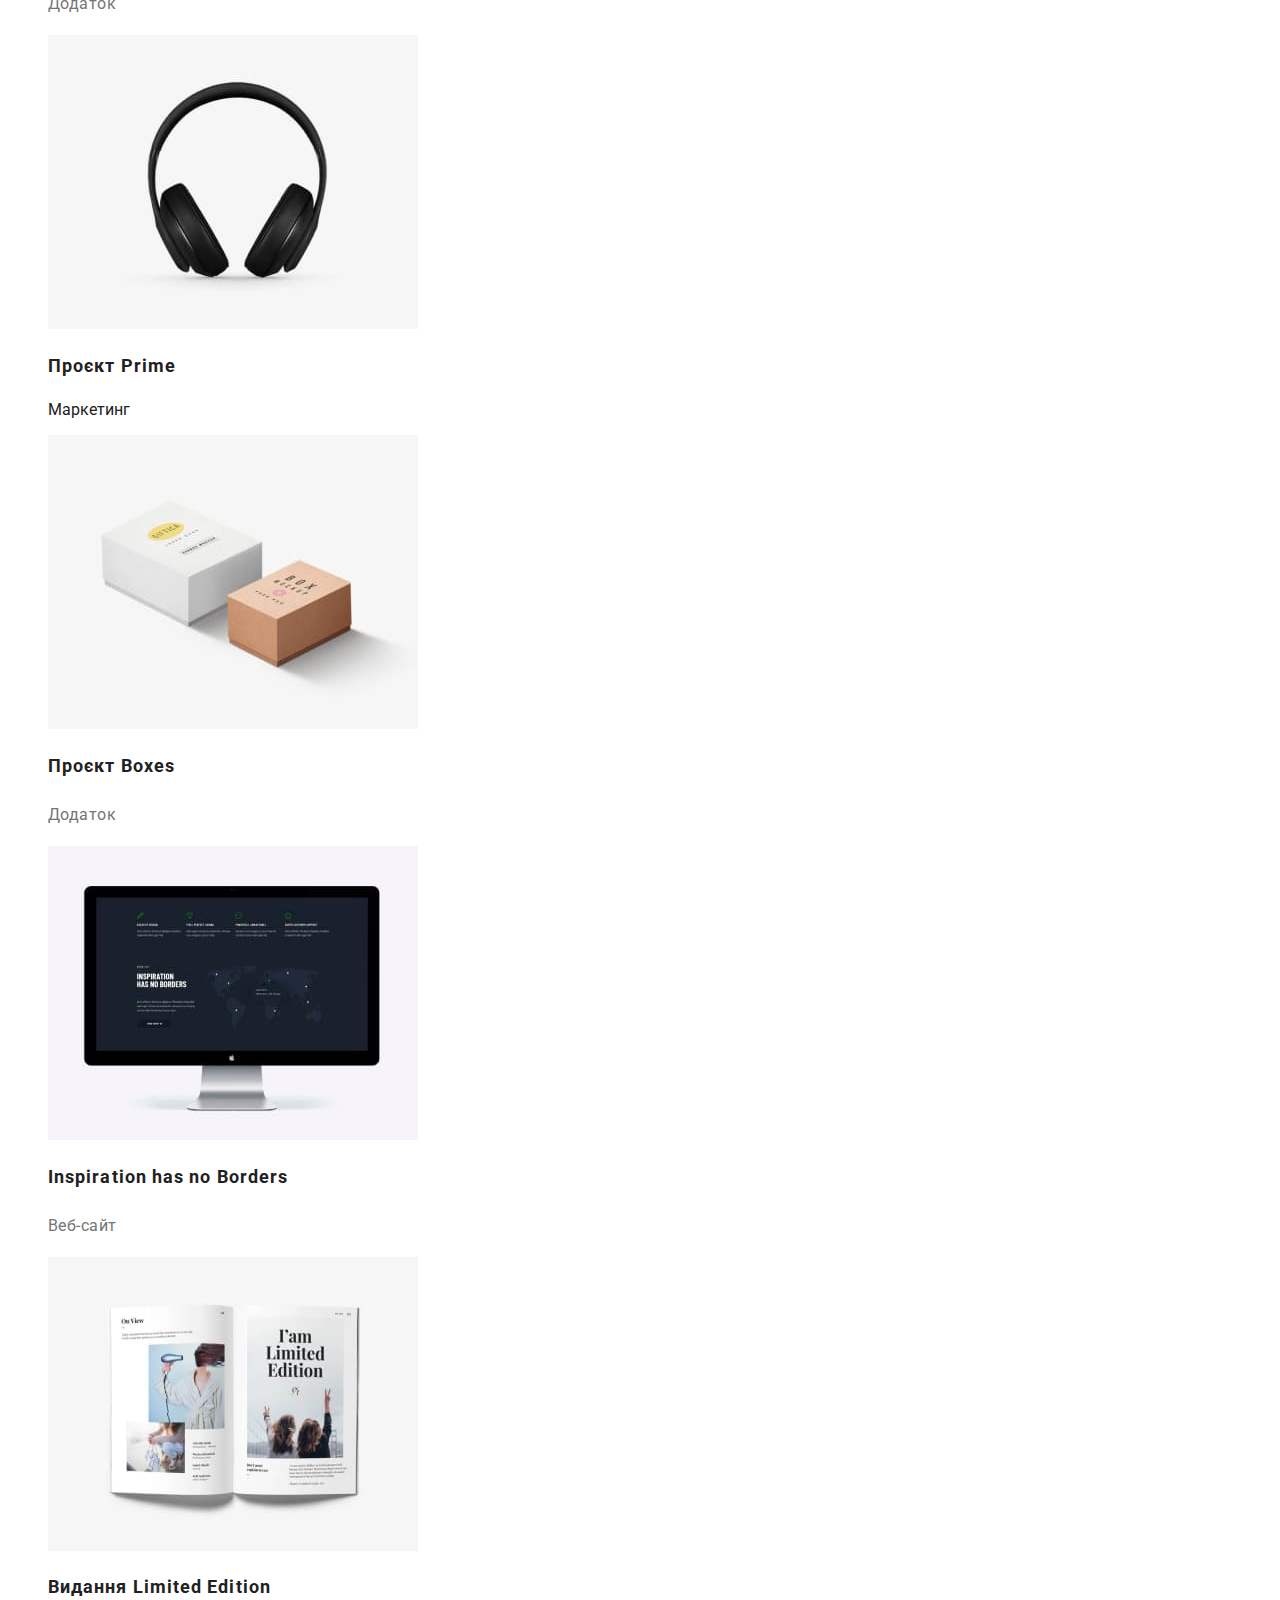
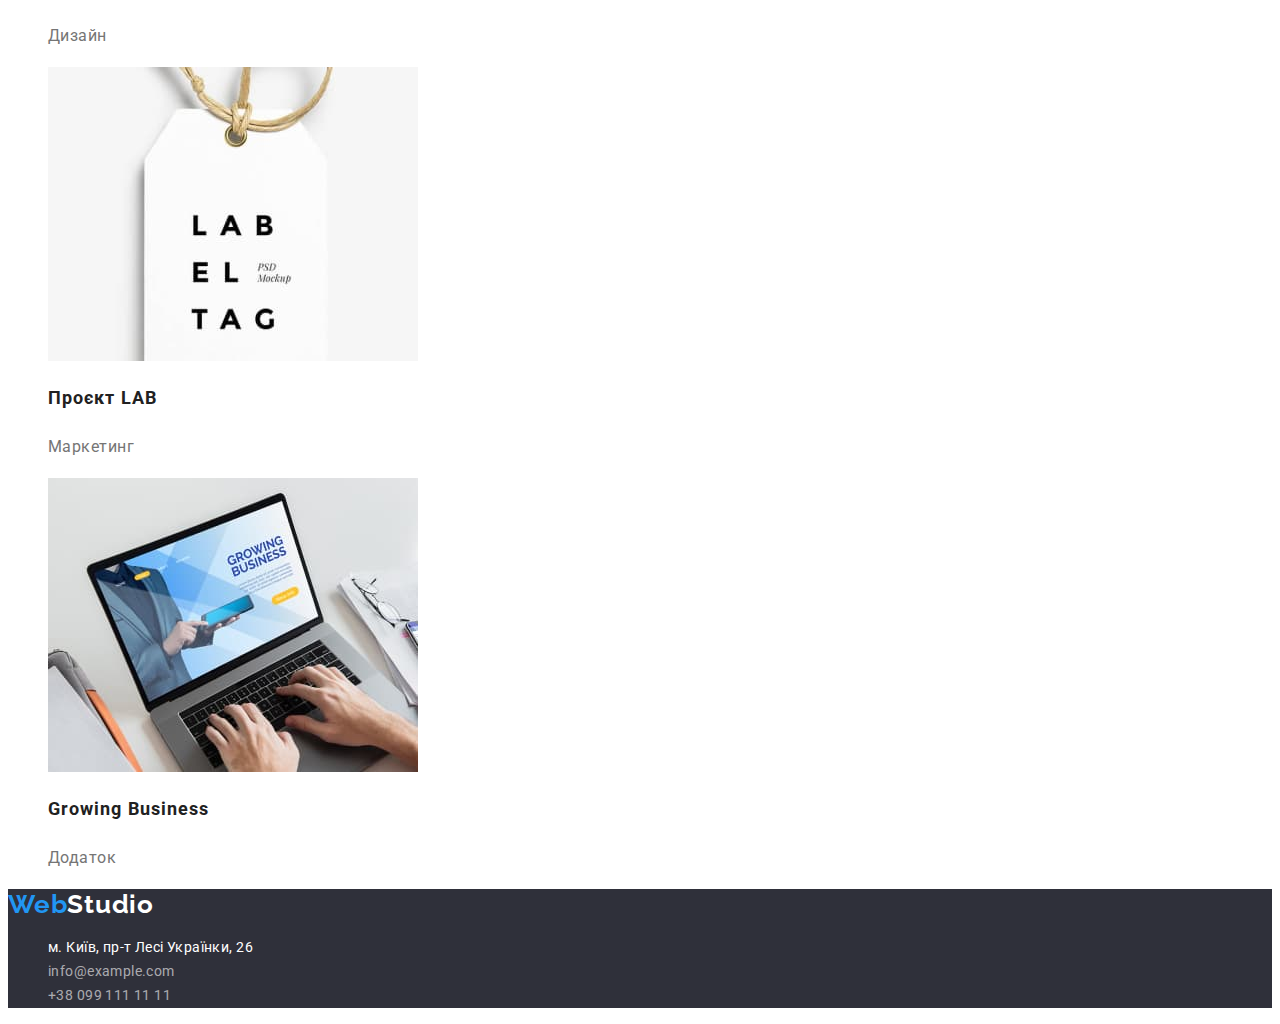
==== commit 30b3d6ee: "Додав шрифти та стилі тексту" ====
--- a/portfolio.html
+++ b/portfolio.html
@@ -5,15 +5,21 @@
     <meta http-equiv="X-UA-Compatible" content="IE=edge" />
     <meta name="viewport" content="width=device-width, initial-scale=1.0" />
     <title>Портфоліо</title>
+    <link
+      href="https://fonts.googleapis.com/css2?family=Raleway:wght@700&family=Roboto:wght@400;500;700;900&display=swap"
+      rel="stylesheet"
+    />
     <link rel="stylesheet" href="css/styles.css" />
   </head>
   <body>
     <!-- Шапка сайту -->
     <header>
       <nav>
+        <!-- Логотип -->
         <a href="./index.html" class="logo">
           <span class="logo-web">Web</span><span class="logo-black">Studio</span>
         </a>
+        <!-- Навігація -->
         <ul class="nav-list">
           <li><a href="./index.html" class="nav">Студія</a></li>
           <li><a href="./portfolio.html" class="nav current">Портфоліо</a></li>
@@ -123,11 +129,13 @@
     </main>
     <!-- Підвал -->
     <footer class="footer">
+      <!-- Логотип -->
       <a href="./index.html" class="logo">
         <span class="logo-web">Web</span><span class="logo-white">Studio</span>
       </a>
       <address class="address">
         <ul class="contacts">
+          <!-- Розташування -->
           <li>
             <a
               href="https://www.google.com.ua/maps/search/м.+київ+пр-т+лесі+українки+26/@50.4266707,30.5363676,17z/data=!3m1!4b1?hl=uk"
@@ -138,6 +146,7 @@
               м. Київ, пр-т Лесі Українки, 26
             </a>
           </li>
+          <!-- Контакти -->
           <li><a href="mailto:info@example.com" class="contact">info@example.com</a></li>
           <li><a href="tel:+380991111111" class="contact">+38 099 111 11 11</a></li>
         </ul>
--- a/css/styles.css
+++ b/css/styles.css
@@ -16,15 +16,29 @@
 
 /* Шапка сайту */
 
+/* 
+    font-weight: 500;
+    font-size: 16px;
+    line-height: 1.62;    
+    text-align: center;
+    letter-spacing: 0.03em;
+*/
+
 /* .header {} */
 
 body {
     background-color: #FFFFFF;
     color: #212121;
+    font-family: 'Roboto', sans-serif;
 }
 
 .logo {
     text-decoration: none;
+    font-family: 'Raleway', sans-serif;
+    font-weight: 700;
+    font-size: 26px;
+    line-height: 1.19;
+    letter-spacing: 0.03em;
 }
 
 .logo-web {
@@ -37,6 +51,13 @@
 
 .nav-list {
     list-style: none;
+}
+
+.nav-list a {
+    font-weight: 500;
+    font-size: 14px;
+    line-height: 1.14;
+    letter-spacing: 0.02em;
 }
 
 .nav {
@@ -64,9 +85,9 @@
 
     /* Головний контент */
 
-h1 {
+/* h1 {
     color: transparent;
-}
+} */
 
     /* Фільтр */
 
@@ -79,6 +100,12 @@
     color: var(--main-color);
     border: none;
     cursor: pointer;
+    font-family: inherit;
+    font-weight: 500;
+    font-size: 16px;
+    line-height: 1.62;
+    text-align: center;
+    letter-spacing: 0.03em;
 }
 
 .filter .button:hover,
@@ -93,8 +120,19 @@
     list-style: none;
 }
 
+.portfolio h2 {
+    font-weight: 700;
+    font-size: 18px;
+    line-height: 2;
+    letter-spacing: 0.06em;
+}
+
 .portfolio .type {
     color: var(--minor-color);
+    font-weight: 400;
+    font-size: 16px;
+    line-height: 1.87;
+    letter-spacing: 0.03em;
 }
 
     /* Підвал */
@@ -105,6 +143,14 @@
 
 .logo-white {
     color: var(--logo-white);
+}
+
+.address a {
+    font-style: normal;
+    font-weight: 400;
+    font-size: 14px;
+    line-height: 1.71;
+    letter-spacing: 0.03em;
 }
 
 .contacts {
